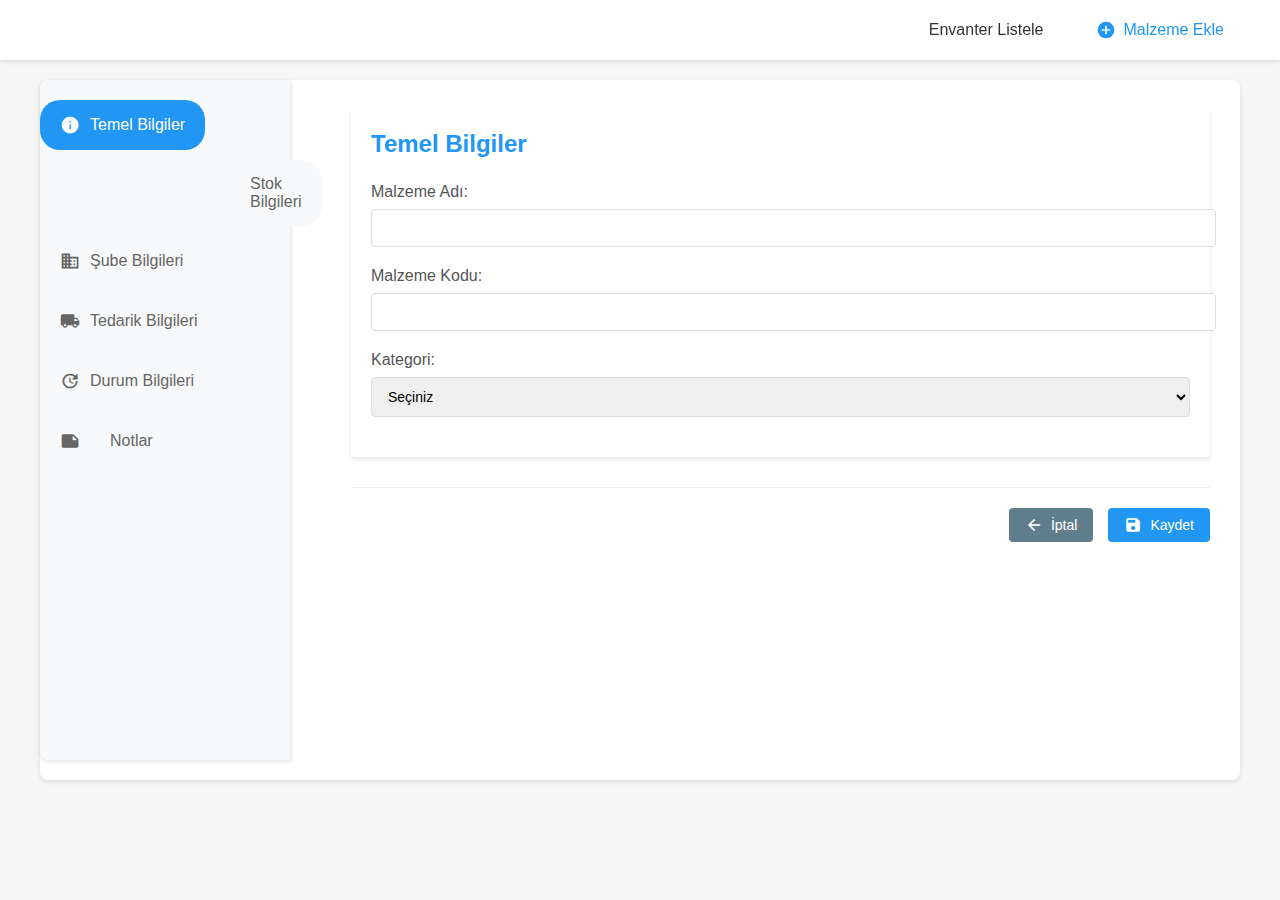
==== add-item.html @ d44dea22 "Move files to root directory for GitHub Pages" ====
<!DOCTYPE html>
<html lang="tr">
<head>
    <meta charset="UTF-8">
    <meta name="viewport" content="width=device-width, initial-scale=1.0">
    <title>Malzeme Ekle</title>
    <link href="https://fonts.googleapis.com/icon?family=Material+Icons" rel="stylesheet">
    <link rel="stylesheet" href="styles.css">
    <link rel="stylesheet" href="navbar.css">
    <link rel="stylesheet" href="add-item.css">
</head>
<body>
    <nav class="navbar">
        <div class="navbar-container">
            <div class="navbar-menu">
                <a href="index.html" class="nav-link">
                    <i class="material-icons">inventory_2</i>
                    Envanter Listele
                </a>
                <a href="add-item.html" class="nav-link active">
                    <i class="material-icons">add_circle</i>
                    Malzeme Ekle
                </a>
            </div>
            <button class="menu-toggle">
                <i class="material-icons">menu</i>
            </button>
        </div>
    </nav>

    <!-- Ana İçerik -->
    <div class="main-content">
        <div class="add-item-container">
            <div class="categories">
                <ul>
                    <li data-section="basicInfo" class="active">
                        <i class="material-icons">info</i>
                        Temel Bilgiler
                    </li>
                    <li data-section="stockInfo">
                        <i class="material-icons">inventory</i>
                        Stok Bilgileri
                    </li>
                    <li data-section="branchInfo">
                        <i class="material-icons">business</i>
                        Şube Bilgileri
                    </li>
                    <li data-section="supplierInfo">
                        <i class="material-icons">local_shipping</i>
                        Tedarik Bilgileri
                    </li>
                    <li data-section="statusInfo">
                        <i class="material-icons">update</i>
                        Durum Bilgileri
                    </li>
                    <li data-section="notes">
                        <i class="material-icons">notes</i>
                        Notlar
                    </li>
                </ul>
            </div>

            <div class="form-container">
                <form id="addItemForm" onsubmit="handleAddItem(event)">
                    <!-- Temel Bilgiler -->
                    <div id="basicInfo" class="form-section active">
                        <h2>Temel Bilgiler</h2>
                        <div class="form-group">
                            <label for="itemName">Malzeme Adı:</label>
                            <input type="text" id="itemName" required>
                        </div>
                        <div class="form-group">
                            <label for="itemCode">Malzeme Kodu:</label>
                            <input type="text" id="itemCode" required>
                        </div>
                        <div class="form-group">
                            <label for="category">Kategori:</label>
                            <select id="category" required>
                                <option value="">Seçiniz</option>
                                <option value="Basketbol">Basketbol</option>
                                <option value="Futbol">Futbol</option>
                                <option value="Voleybol">Voleybol</option>
                                <option value="Yüzme">Yüzme</option>
                                <option value="Tenis">Tenis</option>
                            </select>
                        </div>
                    </div>

                    <!-- Stok Bilgileri -->
                    <div id="stockInfo" class="form-section">
                        <h2>Stok Bilgileri</h2>
                        <div class="form-group">
                            <label for="currentQuantity">Mevcut Miktar:</label>
                            <input type="number" id="currentQuantity" min="0" required>
                        </div>
                        <div class="form-group">
                            <label for="minStock">Asgari Stok:</label>
                            <input type="number" id="minStock" min="0" required>
                        </div>
                    </div>

                    <!-- Şube Bilgileri -->
                    <div id="branchInfo" class="form-section">
                        <h2>Şube Bilgileri</h2>
                        <div class="form-group">
                            <label for="branch">Depolanan Şube:</label>
                            <input type="text" id="branch" required>
                        </div>
                        <div class="form-group">
                            <label for="manager">Şube Yöneticisi:</label>
                            <input type="text" id="manager" required>
                        </div>
                    </div>

                    <!-- Tedarik Bilgileri -->
                    <div id="supplierInfo" class="form-section">
                        <h2>Tedarik Bilgileri</h2>
                        <div class="form-group">
                            <label for="supplier">Tedarikçi:</label>
                            <input type="text" id="supplier" required>
                        </div>
                        <div class="form-group">
                            <label for="purchaseDate">Alım Tarihi:</label>
                            <input type="date" id="purchaseDate" required>
                        </div>
                        <div class="form-group">
                            <label for="warranty">Garanti Süresi:</label>
                            <input type="text" id="warranty" required>
                        </div>
                    </div>

                    <!-- Durum Bilgileri -->
                    <div id="statusInfo" class="form-section">
                        <h2>Durum Bilgileri</h2>
                        <div class="form-group">
                            <label for="condition">Durum:</label>
                            <select id="condition" required>
                                <option value="">Seçiniz</option>
                                <option value="Yeni">Yeni</option>
                                <option value="Az Kullanılmış">Az Kullanılmış</option>
                                <option value="Bakım Gereken">Bakım Gereken</option>
                                <option value="Hasarlı">Hasarlı</option>
                            </select>
                        </div>
                        <div class="form-group">
                            <label for="usageFrequency">Kullanım Sıklığı:</label>
                            <select id="usageFrequency" required>
                                <option value="">Seçiniz</option>
                                <option value="Yoğun">Yoğun</option>
                                <option value="Orta">Orta</option>
                                <option value="Az">Az</option>
                            </select>
                        </div>
                    </div>

                    <!-- Notlar -->
                    <div id="notes" class="form-section">
                        <h2>Notlar</h2>
                        <div class="form-group">
                            <label for="notes">Yönetici Notları:</label>
                            <textarea id="notes"></textarea>
                        </div>
                    </div>

                    <!-- Form Aksiyonları -->
                    <div class="form-actions">
                        <button type="button" class="btn btn-secondary" onclick="history.back()">
                            <i class="material-icons">arrow_back</i>
                            İptal
                        </button>
                        <button type="submit" class="btn btn-primary">
                            <i class="material-icons">save</i>
                            Kaydet
                        </button>
                    </div>
                </form>
            </div>
        </div>
    </div>

    <script src="add-item.js"></script>
</body>
</html>
---- styles.css ----
/* Ana stil tanımlamaları */
:root {
    --primary-color: #2196F3;
    --secondary-color: #607D8B;
    --danger-color: #f44336;
    --success-color: #4CAF50;
    --warning-color: #FFC107;
    --text-color: #333;
    --background-color: #f5f5f5;
    --border-color: #ddd;
}

body {
    font-family: 'Roboto', sans-serif;
    margin: 0;
    padding: 0;
    background-color: var(--background-color);
    color: var(--text-color);
}

/* Ana içerik */
.main-content {
    padding: 20px;
    margin-top: 60px;
}

/* Toolbar ve Filtreler */
.toolbar {
    margin-bottom: 20px;
    background: white;
    padding: 15px;
    border-radius: 4px;
    box-shadow: 0 2px 4px rgba(0,0,0,0.1);
}

.filter-container {
    display: flex;
    flex-wrap: wrap;
    gap: 15px;
    align-items: center;
}

.filter-group {
    flex: 1;
    min-width: 200px;
}

.filter-group select {
    width: 100%;
    padding: 8px;
    border: 1px solid var(--border-color);
    border-radius: 4px;
    background-color: white;
}

/* Butonlar */
.btn {
    padding: 8px 16px;
    border: none;
    border-radius: 4px;
    cursor: pointer;
    display: inline-flex;
    align-items: center;
    gap: 8px;
    font-size: 14px;
    transition: background-color 0.3s;
}

.btn-primary {
    background-color: var(--primary-color);
    color: white;
}

.btn-secondary {
    background-color: var(--secondary-color);
    color: white;
}

.btn-danger {
    background-color: var(--danger-color);
    color: white;
}

.btn-sm {
    padding: 4px 8px;
    font-size: 12px;
}

.btn i {
    font-size: 18px;
}

/* Tablo Stilleri */
.inventory-container {
    background: white;
    border-radius: 4px;
    box-shadow: 0 2px 4px rgba(0,0,0,0.1);
    overflow-x: auto;
}

table {
    width: 100%;
    border-collapse: collapse;
}

th, td {
    padding: 12px;
    text-align: left;
    border-bottom: 1px solid var(--border-color);
}

th {
    background-color: #f8f9fa;
    font-weight: 500;
}

/* Stok Durumu Renkleri */
.critical-stock {
    background-color: #ffebee;
}

.low-stock {
    background-color: #fff3e0;
}

.normal-stock {
    background-color: #e8f5e9;
}

.high-stock {
    background-color: #e3f2fd;
}

/* Durum rozetleri */
.condition-badge {
    padding: 4px 8px;
    border-radius: 12px;
    font-size: 12px;
    font-weight: 500;
    display: inline-block;
}

.condition-new {
    background-color: #4CAF50;
    color: white;
}

.condition-used {
    background-color: #2196F3;
    color: white;
}

.condition-maintenance {
    background-color: #FFC107;
    color: black;
}

.condition-damaged {
    background-color: #f44336;
    color: white;
}

/* Mobil Uyumluluk */
@media (max-width: 768px) {
    .filter-group {
        min-width: 100%;
    }

    .btn {
        width: 100%;
        justify-content: center;
    }

    th, td {
        padding: 8px;
    }

    .action-buttons {
        display: flex;
        flex-direction: column;
        gap: 4px;
    }
}

/* Form Stilleri */
.form-group {
    margin-bottom: 15px;
}

.form-group label {
    display: block;
    margin-bottom: 5px;
    font-weight: 500;
}

.form-group input,
.form-group select,
.form-group textarea {
    width: 100%;
    padding: 8px;
    border: 1px solid var(--border-color);
    border-radius: 4px;
    font-size: 14px;
}

.form-group textarea {
    min-height: 100px;
    resize: vertical;
}

/* Form Bölümleri */
.form-section {
    display: none;
    padding: 20px;
    background: white;
    border-radius: 4px;
    box-shadow: 0 2px 4px rgba(0,0,0,0.1);
}

.form-section.active {
    display: block;
}

.form-section h2 {
    margin-top: 0;
    margin-bottom: 20px;
    color: var(--primary-color);
}

/* Form Aksiyonları */
.form-actions {
    margin-top: 20px;
    display: flex;
    gap: 10px;
    justify-content: flex-end;
}

/* Kategori Navigasyonu */
.categories {
    background: white;
    padding: 15px;
    border-radius: 4px;
    margin-bottom: 20px;
    box-shadow: 0 2px 4px rgba(0,0,0,0.1);
}

.categories ul {
    list-style: none;
    padding: 0;
    margin: 0;
    display: flex;
    gap: 10px;
    flex-wrap: wrap;
}

.categories li {
    padding: 8px 16px;
    border-radius: 20px;
    cursor: pointer;
    display: flex;
    align-items: center;
    gap: 8px;
    background-color: #f8f9fa;
    transition: all 0.3s;
}

.categories li.active {
    background-color: var(--primary-color);
    color: white;
}

.categories li i {
    font-size: 18px;
}

/* Container */
.container {
    max-width: 1200px;
    margin: 0 auto;
    padding: 20px;
}

/* Header */
header {
    background-color: var(--primary-color);
    color: white;
    padding: 20px;
    text-align: center;
    margin-bottom: 30px;
    border-radius: 8px;
    box-shadow: 0 2px 4px rgba(0,0,0,0.1);
}

/* Search Bar */
.search-bar {
    display: flex;
    gap: 10px;
    flex: 1;
}

.search-bar input {
    flex: 1;
    padding: 10px;
    border: 1px solid #ddd;
    border-radius: 4px;
    font-size: 16px;
}

.search-bar button {
    padding: 10px 20px;
    background-color: var(--primary-color);
    color: white;
    border: none;
    border-radius: 4px;
    cursor: pointer;
    transition: background-color 0.3s;
}

.search-bar button:hover {
    background-color: #1976D2;
}

/* Stock Status */
.stock-status {
    padding: 4px 8px;
    border-radius: 4px;
    font-size: 14px;
    font-weight: 500;
}

.status-low {
    background-color: var(--danger-color);
    color: white;
}

.status-medium {
    background-color: var(--warning-color);
    color: white;
}

.status-good {
    background-color: var(--success-color);
    color: white;
}

/* Modal */
.modal {
    display: none;
    position: fixed;
    top: 0;
    left: 0;
    width: 100%;
    height: 100%;
    background-color: rgba(0,0,0,0.5);
    z-index: 1000;
    overflow-y: auto;
}

.modal-content {
    position: relative;
    background-color: white;
    margin: 50px auto;
    padding: 20px;
    width: 80%;
    max-width: 800px;
    border-radius: 8px;
    max-height: 80vh;
}

.close {
    position: absolute;
    right: 20px;
    top: 10px;
    font-size: 28px;
    cursor: pointer;
}

.detail-section {
    margin-bottom: 20px;
    padding: 15px;
    border: 1px solid #ddd;
    border-radius: 4px;
}

.detail-section h3 {
    color: var(--primary-color);
    margin-bottom: 10px;
}

.modal-body textarea {
    width: 100%;
    min-height: 100px;
    padding: 10px;
    border: 1px solid #ddd;
    border-radius: 4px;
    resize: vertical;
}
---- navbar.css ----
.navbar {
    position: fixed;
    top: 0;
    left: 0;
    right: 0;
    height: 60px;
    background: white;
    color: #333;
    z-index: 1000;
    box-shadow: 0 2px 4px rgba(0,0,0,0.1);
}

.navbar-container {
    max-width: 1200px;
    margin: 0 auto;
    height: 100%;
    display: flex;
    align-items: center;
    padding: 0 20px;
}

.navbar-menu {
    display: flex;
    gap: 20px;
    margin-left: auto;
}

.nav-link {
    color: #333;
    text-decoration: none;
    display: flex;
    align-items: center;
    gap: 8px;
    padding: 8px 16px;
    border-radius: 4px;
    transition: background-color 0.3s;
}

.nav-link i {
    font-size: 20px;
}

.nav-link.active {
    color: var(--primary-color);
}

.nav-link:hover {
    background-color: rgba(0, 0, 0, 0.05);
}

.menu-toggle {
    display: none;
    background: none;
    border: none;
    color: #333;
    cursor: pointer;
    padding: 8px;
    margin-left: auto;
}

.menu-toggle i {
    font-size: 24px;
}

/* Ana içerik için padding */
.main-content {
    padding-top: 80px; /* Navbar yüksekliği + extra padding */
    max-width: 1200px;
    margin: 0 auto;
    padding-left: 2rem;
    padding-right: 2rem;
}

@media (max-width: 768px) {
    .menu-toggle {
        display: block;
    }

    .navbar-menu {
        position: fixed;
        top: 60px;
        left: 0;
        right: 0;
        background: white;
        padding: 20px;
        flex-direction: column;
        gap: 10px;
        display: none;
        box-shadow: 0 2px 4px rgba(0,0,0,0.1);
    }

    .navbar-menu.active {
        display: flex;
    }

    .nav-link {
        padding: 12px 16px;
    }
}

@media (min-width: 769px) {
    .menu-toggle {
        display: none;
    }
}
---- add-item.css ----
.add-item-container {
    display: flex;
    gap: 30px;
    background: white;
    border-radius: 8px;
    box-shadow: 0 2px 4px rgba(0,0,0,0.1);
    min-height: calc(100vh - 200px);
}

/* Sol taraf - Kategoriler */
.categories {
    width: 250px;
    background: #f8f9fa;
    padding: 20px 0;
    border-right: 1px solid #eee;
    border-radius: 8px 0 0 8px;
}

.categories ul {
    list-style: none;
    padding: 0;
    margin: 0;
}

.categories li {
    padding: 15px 20px;
    cursor: pointer;
    display: flex;
    align-items: center;
    gap: 10px;
    color: #666;
    transition: all 0.3s ease;
}

.categories li:hover {
    background: #e9ecef;
    color: var(--primary-color);
}

.categories li.active {
    background: var(--primary-color);
    color: white;
}

.categories li i {
    font-size: 20px;
}

/* Sağ taraf - Form */
.form-container {
    flex: 1;
    padding: 30px;
    overflow-y: auto;
}

.form-section {
    display: none;
    animation: fadeIn 0.3s ease;
}

.form-section.active {
    display: block;
}

.form-section h2 {
    color: var(--primary-color);
    margin-bottom: 25px;
    font-size: 1.5em;
}

/* Form grupları */
.form-group {
    margin-bottom: 20px;
}

.form-group label {
    display: block;
    margin-bottom: 8px;
    color: #555;
    font-weight: 500;
}

.form-group input,
.form-group select,
.form-group textarea {
    width: 100%;
    padding: 10px 12px;
    border: 1px solid #ddd;
    border-radius: 4px;
    font-size: 14px;
    transition: border-color 0.3s ease;
}

.form-group input:focus,
.form-group select:focus,
.form-group textarea:focus {
    border-color: var(--primary-color);
    outline: none;
    box-shadow: 0 0 0 2px rgba(33, 150, 243, 0.1);
}

.form-group textarea {
    min-height: 120px;
    resize: vertical;
}

/* Form actions */
.form-actions {
    margin-top: 30px;
    padding-top: 20px;
    border-top: 1px solid #eee;
    display: flex;
    justify-content: flex-end;
    gap: 15px;
}

/* Header düzenlemesi */
header {
    display: flex;
    justify-content: space-between;
    align-items: center;
}

.back-button {
    padding: 8px 16px;
    font-size: 14px;
    display: flex;
    align-items: center;
    gap: 8px;
}

/* Animasyonlar */
@keyframes fadeIn {
    from {
        opacity: 0;
        transform: translateY(10px);
    }
    to {
        opacity: 1;
        transform: translateY(0);
    }
}

/* Responsive tasarım */
@media (max-width: 768px) {
    .add-item-container {
        flex-direction: column;
    }

    .categories {
        width: 100%;
        border-right: none;
        border-bottom: 1px solid #eee;
        border-radius: 8px 8px 0 0;
    }

    .categories ul {
        display: flex;
        overflow-x: auto;
        padding: 10px;
    }

    .categories li {
        white-space: nowrap;
        padding: 10px 15px;
    }

    .form-container {
        padding: 20px;
    }

    .form-actions {
        flex-direction: column;
    }

    .form-actions button {
        width: 100%;
    }
}
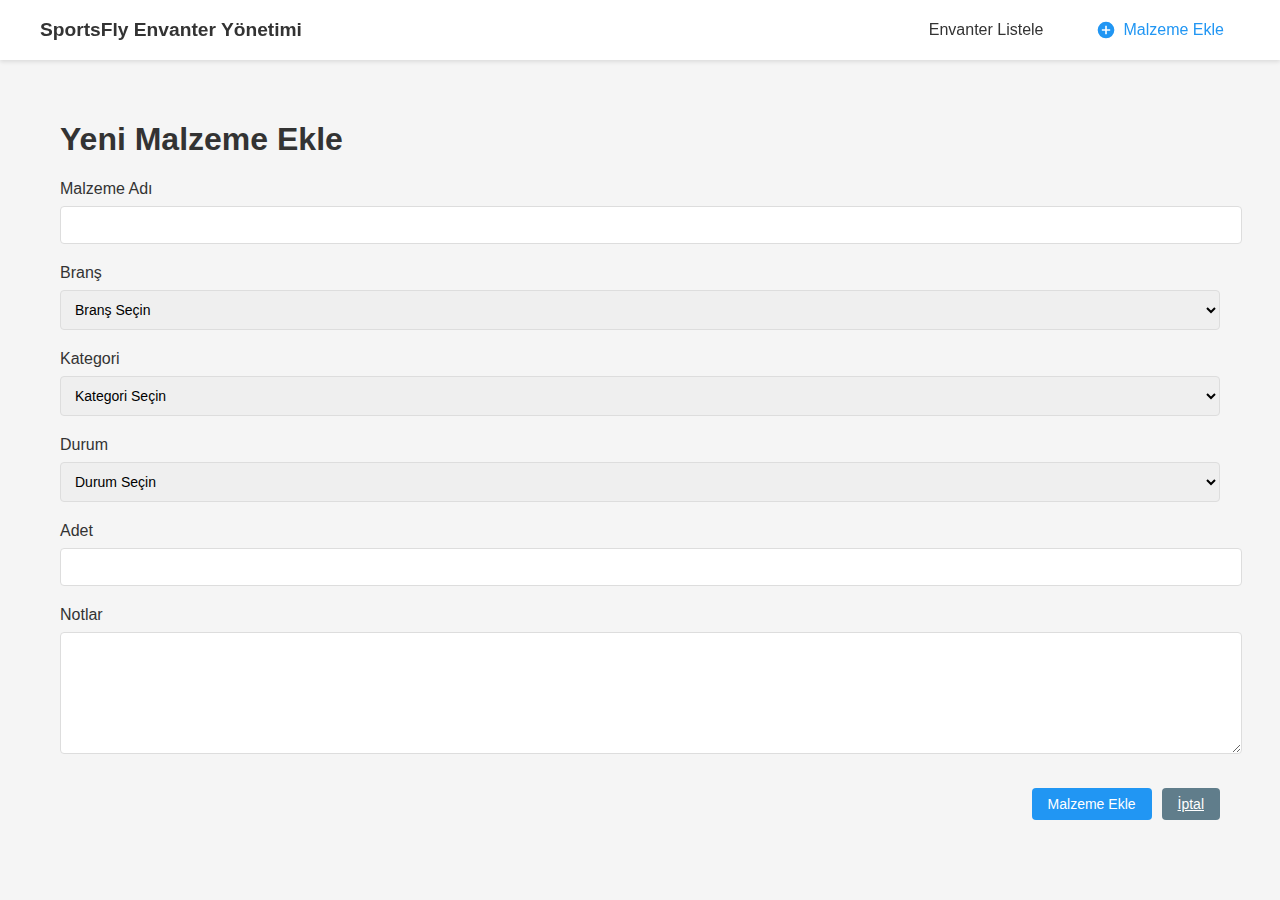
==== commit bced5e65: "feat: Malzeme ekleme formunu yeniden tasarladım ve modernleştirdim" ====
--- a/add-item.html
+++ b/add-item.html
@@ -3,7 +3,7 @@
 <head>
     <meta charset="UTF-8">
     <meta name="viewport" content="width=device-width, initial-scale=1.0">
-    <title>Malzeme Ekle</title>
+    <title>Malzeme Ekle - SportsFly</title>
     <link href="https://fonts.googleapis.com/icon?family=Material+Icons" rel="stylesheet">
     <link rel="stylesheet" href="styles.css">
     <link rel="stylesheet" href="navbar.css">
@@ -12,6 +12,9 @@
 <body>
     <nav class="navbar">
         <div class="navbar-container">
+            <div class="navbar-brand">
+                SportsFly Envanter Yönetimi
+            </div>
             <div class="navbar-menu">
                 <a href="index.html" class="nav-link">
                     <i class="material-icons">inventory_2</i>
@@ -28,153 +31,52 @@
         </div>
     </nav>
 
-    <!-- Ana İçerik -->
     <div class="main-content">
-        <div class="add-item-container">
-            <div class="categories">
-                <ul>
-                    <li data-section="basicInfo" class="active">
-                        <i class="material-icons">info</i>
-                        Temel Bilgiler
-                    </li>
-                    <li data-section="stockInfo">
-                        <i class="material-icons">inventory</i>
-                        Stok Bilgileri
-                    </li>
-                    <li data-section="branchInfo">
-                        <i class="material-icons">business</i>
-                        Şube Bilgileri
-                    </li>
-                    <li data-section="supplierInfo">
-                        <i class="material-icons">local_shipping</i>
-                        Tedarik Bilgileri
-                    </li>
-                    <li data-section="statusInfo">
-                        <i class="material-icons">update</i>
-                        Durum Bilgileri
-                    </li>
-                    <li data-section="notes">
-                        <i class="material-icons">notes</i>
-                        Notlar
-                    </li>
-                </ul>
-            </div>
+        <div class="container">
+            <h1>Yeni Malzeme Ekle</h1>
+            
+            <form id="add-item-form" class="form">
+                <div class="form-group">
+                    <label for="name">Malzeme Adı</label>
+                    <input type="text" id="name" name="name" required>
+                </div>
 
-            <div class="form-container">
-                <form id="addItemForm" onsubmit="handleAddItem(event)">
-                    <!-- Temel Bilgiler -->
-                    <div id="basicInfo" class="form-section active">
-                        <h2>Temel Bilgiler</h2>
-                        <div class="form-group">
-                            <label for="itemName">Malzeme Adı:</label>
-                            <input type="text" id="itemName" required>
-                        </div>
-                        <div class="form-group">
-                            <label for="itemCode">Malzeme Kodu:</label>
-                            <input type="text" id="itemCode" required>
-                        </div>
-                        <div class="form-group">
-                            <label for="category">Kategori:</label>
-                            <select id="category" required>
-                                <option value="">Seçiniz</option>
-                                <option value="Basketbol">Basketbol</option>
-                                <option value="Futbol">Futbol</option>
-                                <option value="Voleybol">Voleybol</option>
-                                <option value="Yüzme">Yüzme</option>
-                                <option value="Tenis">Tenis</option>
-                            </select>
-                        </div>
-                    </div>
+                <div class="form-group">
+                    <label for="branch">Branş</label>
+                    <select id="branch" name="branch" required>
+                        <option value="">Branş Seçin</option>
+                    </select>
+                </div>
 
-                    <!-- Stok Bilgileri -->
-                    <div id="stockInfo" class="form-section">
-                        <h2>Stok Bilgileri</h2>
-                        <div class="form-group">
-                            <label for="currentQuantity">Mevcut Miktar:</label>
-                            <input type="number" id="currentQuantity" min="0" required>
-                        </div>
-                        <div class="form-group">
-                            <label for="minStock">Asgari Stok:</label>
-                            <input type="number" id="minStock" min="0" required>
-                        </div>
-                    </div>
+                <div class="form-group">
+                    <label for="category">Kategori</label>
+                    <select id="category" name="category" required>
+                        <option value="">Kategori Seçin</option>
+                    </select>
+                </div>
 
-                    <!-- Şube Bilgileri -->
-                    <div id="branchInfo" class="form-section">
-                        <h2>Şube Bilgileri</h2>
-                        <div class="form-group">
-                            <label for="branch">Depolanan Şube:</label>
-                            <input type="text" id="branch" required>
-                        </div>
-                        <div class="form-group">
-                            <label for="manager">Şube Yöneticisi:</label>
-                            <input type="text" id="manager" required>
-                        </div>
-                    </div>
+                <div class="form-group">
+                    <label for="condition">Durum</label>
+                    <select id="condition" name="condition" required>
+                        <option value="">Durum Seçin</option>
+                    </select>
+                </div>
 
-                    <!-- Tedarik Bilgileri -->
-                    <div id="supplierInfo" class="form-section">
-                        <h2>Tedarik Bilgileri</h2>
-                        <div class="form-group">
-                            <label for="supplier">Tedarikçi:</label>
-                            <input type="text" id="supplier" required>
-                        </div>
-                        <div class="form-group">
-                            <label for="purchaseDate">Alım Tarihi:</label>
-                            <input type="date" id="purchaseDate" required>
-                        </div>
-                        <div class="form-group">
-                            <label for="warranty">Garanti Süresi:</label>
-                            <input type="text" id="warranty" required>
-                        </div>
-                    </div>
+                <div class="form-group">
+                    <label for="quantity">Adet</label>
+                    <input type="number" id="quantity" name="quantity" min="1" required>
+                </div>
 
-                    <!-- Durum Bilgileri -->
-                    <div id="statusInfo" class="form-section">
-                        <h2>Durum Bilgileri</h2>
-                        <div class="form-group">
-                            <label for="condition">Durum:</label>
-                            <select id="condition" required>
-                                <option value="">Seçiniz</option>
-                                <option value="Yeni">Yeni</option>
-                                <option value="Az Kullanılmış">Az Kullanılmış</option>
-                                <option value="Bakım Gereken">Bakım Gereken</option>
-                                <option value="Hasarlı">Hasarlı</option>
-                            </select>
-                        </div>
-                        <div class="form-group">
-                            <label for="usageFrequency">Kullanım Sıklığı:</label>
-                            <select id="usageFrequency" required>
-                                <option value="">Seçiniz</option>
-                                <option value="Yoğun">Yoğun</option>
-                                <option value="Orta">Orta</option>
-                                <option value="Az">Az</option>
-                            </select>
-                        </div>
-                    </div>
+                <div class="form-group">
+                    <label for="notes">Notlar</label>
+                    <textarea id="notes" name="notes" rows="4"></textarea>
+                </div>
 
-                    <!-- Notlar -->
-                    <div id="notes" class="form-section">
-                        <h2>Notlar</h2>
-                        <div class="form-group">
-                            <label for="notes">Yönetici Notları:</label>
-                            <textarea id="notes"></textarea>
-                        </div>
-                    </div>
-
-                    <!-- Form Aksiyonları -->
-                    <div class="form-actions">
-                        <button type="button" class="btn btn-secondary" onclick="history.back()">
-                            <i class="material-icons">arrow_back</i>
-                            İptal
-                        </button>
-                        <button type="submit" class="btn btn-primary">
-                            <i class="material-icons">save</i>
-                            Kaydet
-                        </button>
-                    </div>
-                </form>
-            </div>
+                <div class="form-actions">
+                    <button type="submit" class="btn btn-primary">Malzeme Ekle</button>
+                    <a href="index.html" class="btn btn-secondary">İptal</a>
+                </div>
+            </form>
         </div>
     </div>
 
--- a/navbar.css
+++ b/navbar.css
@@ -17,6 +17,13 @@
     display: flex;
     align-items: center;
     padding: 0 20px;
+}
+
+.navbar-brand {
+    font-size: 1.2rem;
+    font-weight: 600;
+    color: #333;
+    margin-right: 40px;
 }
 
 .navbar-menu {
--- a/add-item.css
+++ b/add-item.css
@@ -5,6 +5,9 @@
     border-radius: 8px;
     box-shadow: 0 2px 4px rgba(0,0,0,0.1);
     min-height: calc(100vh - 200px);
+    max-width: 800px;
+    margin: 80px auto 20px;
+    padding: 20px;
 }
 
 /* Sol taraf - Kategoriler */
@@ -51,6 +54,10 @@
     flex: 1;
     padding: 30px;
     overflow-y: auto;
+    background: white;
+    padding: 30px;
+    border-radius: 8px;
+    box-shadow: 0 2px 4px rgba(0,0,0,0.1);
 }
 
 .form-section {
@@ -76,7 +83,7 @@
 .form-group label {
     display: block;
     margin-bottom: 8px;
-    color: #555;
+    color: #333;
     font-weight: 500;
 }
 
@@ -84,11 +91,15 @@
 .form-group select,
 .form-group textarea {
     width: 100%;
-    padding: 10px 12px;
+    padding: 10px;
     border: 1px solid #ddd;
     border-radius: 4px;
     font-size: 14px;
-    transition: border-color 0.3s ease;
+}
+
+.form-group textarea {
+    resize: vertical;
+    min-height: 100px;
 }
 
 .form-group input:focus,
@@ -99,19 +110,12 @@
     box-shadow: 0 0 0 2px rgba(33, 150, 243, 0.1);
 }
 
-.form-group textarea {
-    min-height: 120px;
-    resize: vertical;
-}
-
 /* Form actions */
 .form-actions {
     margin-top: 30px;
-    padding-top: 20px;
-    border-top: 1px solid #eee;
-    display: flex;
+    display: flex;
+    gap: 10px;
     justify-content: flex-end;
-    gap: 15px;
 }
 
 /* Header düzenlemesi */
@@ -177,3 +181,23 @@
         width: 100%;
     }
 }
+
+@media (max-width: 768px) {
+    .add-item-container {
+        margin: 60px 10px 20px;
+        padding: 10px;
+    }
+
+    .form-container {
+        padding: 20px;
+    }
+
+    .form-actions {
+        flex-direction: column;
+    }
+
+    .form-actions button {
+        width: 100%;
+        justify-content: center;
+    }
+}
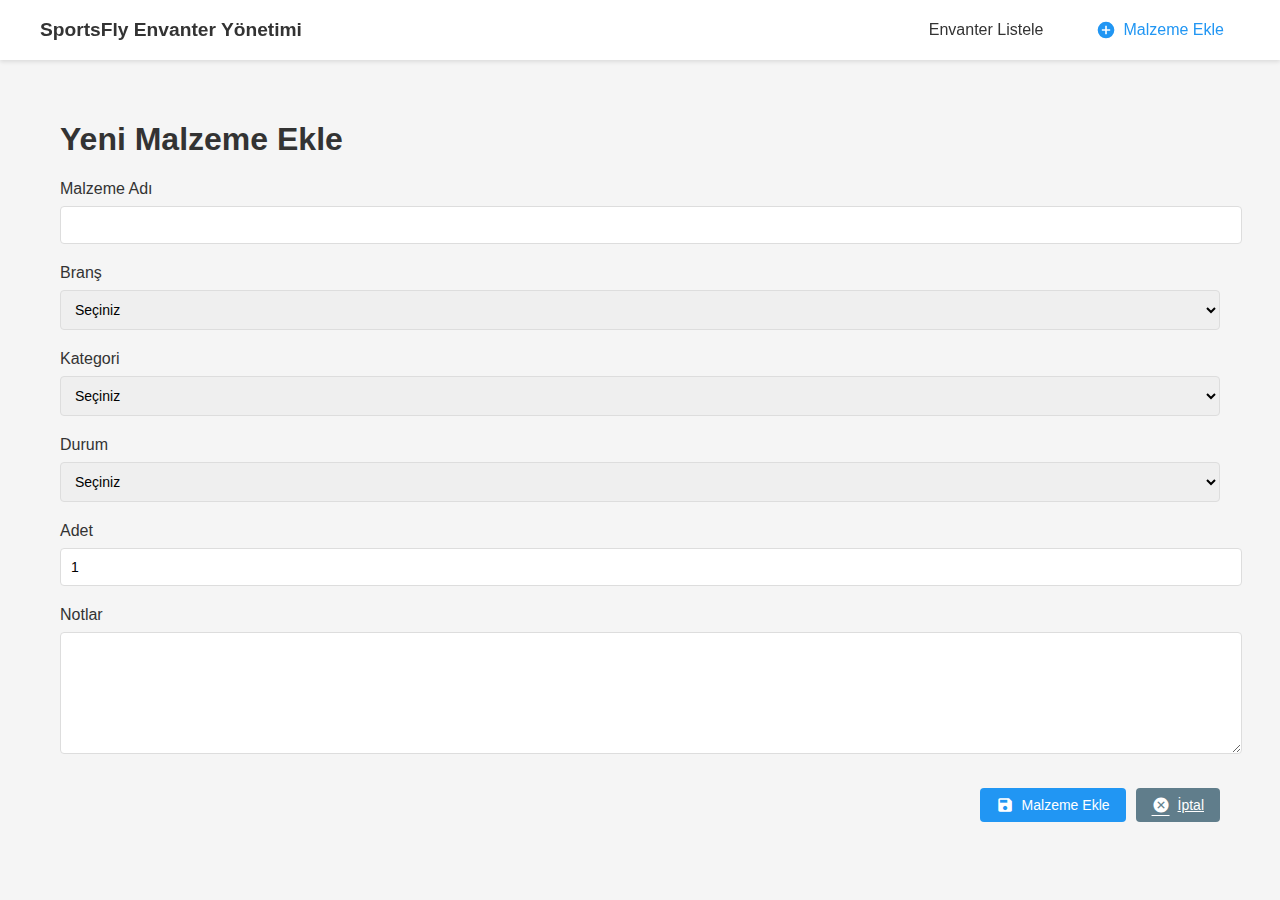
==== commit ee2a7f93: "fix: Form gönderme sorununu çözdüm ve form yapısını düzelttim" ====
--- a/add-item.html
+++ b/add-item.html
@@ -35,7 +35,7 @@
         <div class="container">
             <h1>Yeni Malzeme Ekle</h1>
             
-            <form id="add-item-form" class="form">
+            <form id="addItemForm" class="form">
                 <div class="form-group">
                     <label for="name">Malzeme Adı</label>
                     <input type="text" id="name" name="name" required>
@@ -73,8 +73,14 @@
                 </div>
 
                 <div class="form-actions">
-                    <button type="submit" class="btn btn-primary">Malzeme Ekle</button>
-                    <a href="index.html" class="btn btn-secondary">İptal</a>
+                    <button type="submit" class="btn btn-primary">
+                        <i class="material-icons">save</i>
+                        Malzeme Ekle
+                    </button>
+                    <a href="index.html" class="btn btn-secondary">
+                        <i class="material-icons">cancel</i>
+                        İptal
+                    </a>
                 </div>
             </form>
         </div>
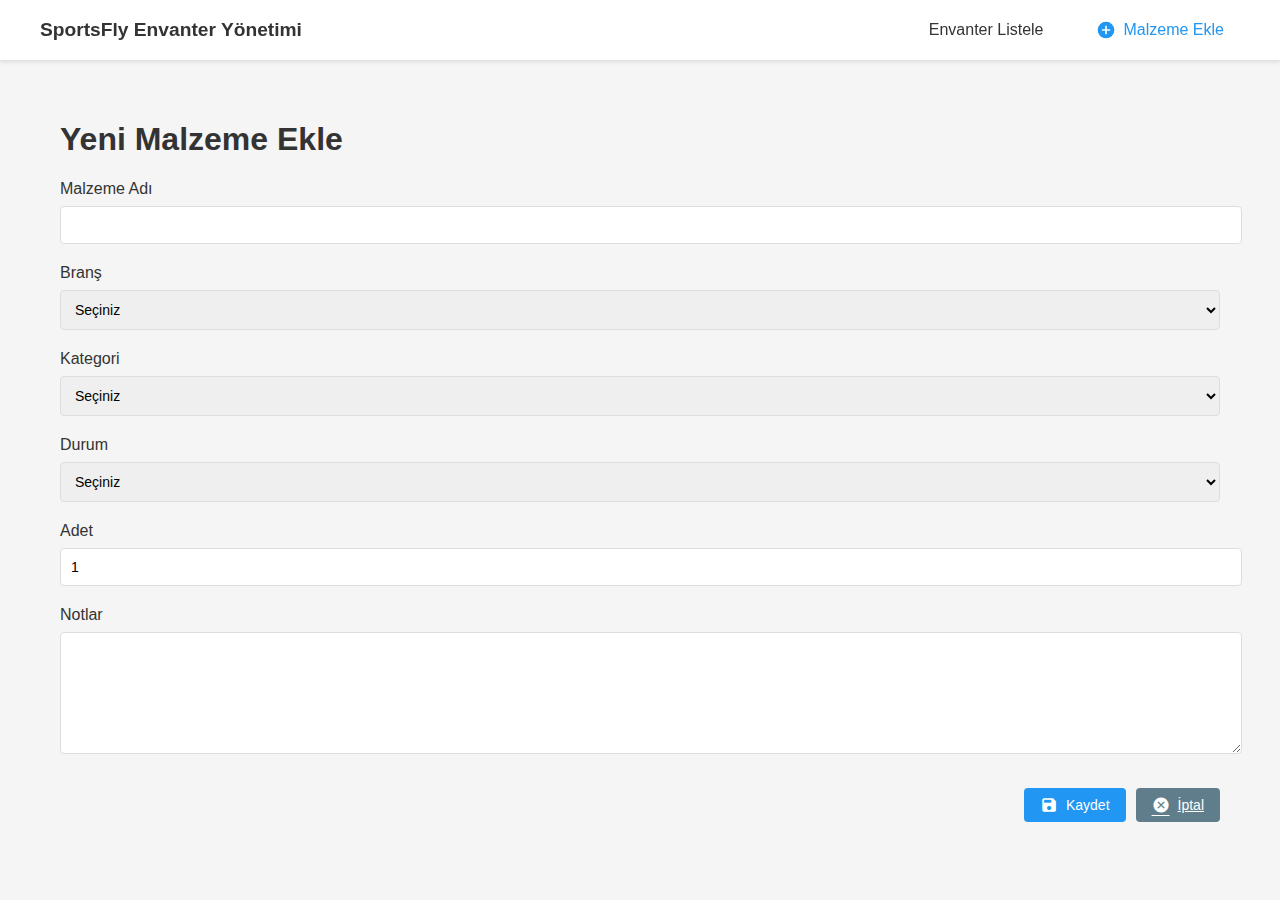
==== commit 0100a366: "fix: Form gönderme sorununu çözdüm ve submit olayını HTML'den yönetecek şekilde düzenledim" ====
--- a/add-item.html
+++ b/add-item.html
@@ -35,7 +35,7 @@
         <div class="container">
             <h1>Yeni Malzeme Ekle</h1>
             
-            <form id="addItemForm" class="form">
+            <form id="addItemForm" onsubmit="return handleSubmit(event)">
                 <div class="form-group">
                     <label for="name">Malzeme Adı</label>
                     <input type="text" id="name" name="name" required>
@@ -64,7 +64,7 @@
 
                 <div class="form-group">
                     <label for="quantity">Adet</label>
-                    <input type="number" id="quantity" name="quantity" min="1" required>
+                    <input type="number" id="quantity" name="quantity" min="1" value="1" required>
                 </div>
 
                 <div class="form-group">
@@ -75,7 +75,7 @@
                 <div class="form-actions">
                     <button type="submit" class="btn btn-primary">
                         <i class="material-icons">save</i>
-                        Malzeme Ekle
+                        Kaydet
                     </button>
                     <a href="index.html" class="btn btn-secondary">
                         <i class="material-icons">cancel</i>
--- a/add-item.css
+++ b/add-item.css
@@ -145,6 +145,47 @@
     }
 }
 
+.success-message {
+    position: fixed;
+    top: 20px;
+    right: 20px;
+    background-color: #4CAF50;
+    color: white;
+    padding: 15px 25px;
+    border-radius: 4px;
+    box-shadow: 0 2px 5px rgba(0,0,0,0.2);
+    display: flex;
+    align-items: center;
+    gap: 10px;
+    z-index: 1000;
+    animation: slideIn 0.3s ease-out, fadeOut 0.3s ease-out 2.7s;
+    opacity: 0;
+}
+
+.success-message i {
+    font-size: 20px;
+}
+
+@keyframes slideIn {
+    from {
+        transform: translateX(100%);
+        opacity: 0;
+    }
+    to {
+        transform: translateX(0);
+        opacity: 1;
+    }
+}
+
+@keyframes fadeOut {
+    from {
+        opacity: 1;
+    }
+    to {
+        opacity: 0;
+    }
+}
+
 /* Responsive tasarım */
 @media (max-width: 768px) {
     .add-item-container {
